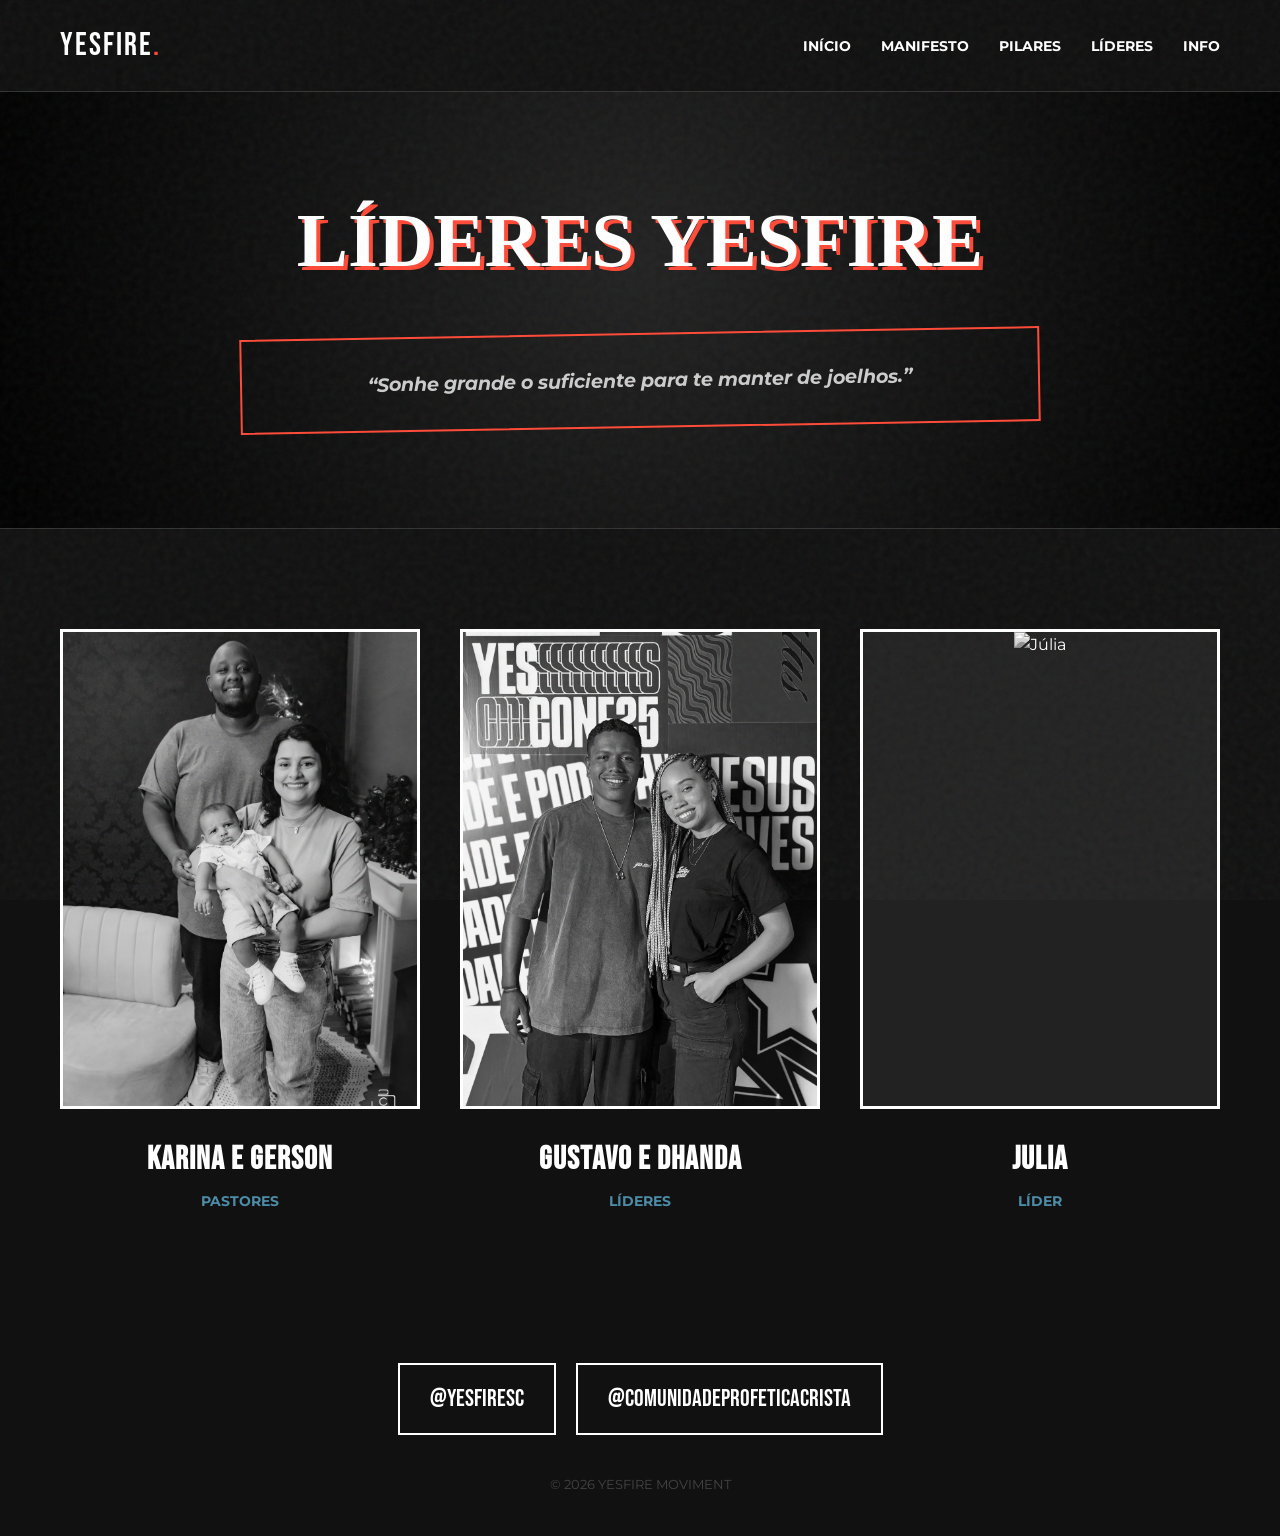
==== lideres.html @ 134ff61f "first commit" ====
<!DOCTYPE html>
<html lang="pt-BR">

<head>
    <meta charset="UTF-8">
    <meta name="viewport" content="width=device-width, initial-scale=1.0">
    <title>LÍDERES | YESFIRE MOVIMENT</title>
    <link rel="stylesheet" href="styles.css">
    <!-- Google Fonts -->
    <link rel="preconnect" href="https://fonts.googleapis.com">
    <link rel="preconnect" href="https://fonts.gstatic.com" crossorigin>
    <link
        href="https://fonts.googleapis.com/css2?family=Bebas+Neue&family=Montserrat:wght@400;700;900&family=Permanent+Marker&family=Rock+Salt&family=Rubik+Wet+Paint&display=swap"
        rel="stylesheet">
</head>

<body>

    <!-- Texture Overlay -->
    <div class="noise-overlay"></div>

    <!-- Header / Nav -->
    <header id="main-header">
        <div class="container header-content">
            <div class="logo">YESFIRE<span class="highlight">.</span></div>
            <nav>
                <ul class="nav-links">
                    <li><a href="index.html#hero">Início</a></li>
                    <li><a href="index.html#manifesto">Manifesto</a></li>
                    <li><a href="index.html#pilares">Pilares</a></li>
                    <li><a href="lideres.html" class="active">Líderes</a></li>
                    <li><a href="index.html#info">Info</a></li>
                </ul>
                <div class="burger">
                    <div class="line1"></div>
                    <div class="line2"></div>
                    <div class="line3"></div>
                </div>
            </nav>
        </div>
    </header>

    <!-- Mobile Menu -->
    <div class="mobile-menu">
        <ul>
            <li><a href="index.html#hero">Início</a></li>
            <li><a href="index.html#manifesto">Manifesto</a></li>
            <li><a href="index.html#pilares">Pilares</a></li>
            <li><a href="lideres.html">Líderes</a></li>
            <li><a href="index.html#info">Info</a></li>
        </ul>
    </div>

    <!-- Leaders Header -->
    <section class="leaders-hero">
        <div class="container">
            <h1 class="glitch-text" data-text="LÍDERES YESFIRE">LÍDERES YESFIRE</h1>
            <!-- Quote Box (Leadership Inspiration) -->
            <div class="quote-box">
                <p>“Sonhe grande o suficiente para te manter de joelhos.”</p>
            </div>
        </div>
    </section>

    <!-- Leaders Grid -->
    <section class="leaders-section">
        <div class="container">
            <div class="leaders-grid">

                <!-- Karina e Gerson -->
                <div class="leader-card fade-in">
                    <div class="photo-frame">
                        <img src="assets/lideres/GersonKarina.png" alt="Karina e Gerson" class="bw-photo">
                    </div>
                    <h3>KARINA E GERSON</h3>
                    <p class="role">Pastores</p>
                </div>

                <!-- Gustavo e Dhanda -->
                <div class="leader-card fade-in delay-1">
                    <div class="photo-frame">
                        <img src="assets/lideres/GustavoDhanda.png" alt="Gustavo e Dhanda" class="bw-photo">
                    </div>
                    <h3>GUSTAVO E DHANDA</h3>
                    <p class="role">Líderes</p>
                </div>

                <!-- Julia -->
                <div class="leader-card fade-in delay-2">
                    <div class="photo-frame">
                        <img src="assets/lideres/julia.png" alt="Júlia" class="bw-photo">
                    </div>
                    <h3>JULIA</h3>
                    <p class="role">Líder</p>
                </div>

            </div>
        </div>
    </section>

    <!-- Clean Footer -->
    <footer class="main-footer clean-footer">
        <div class="container">
            <div class="social-links">
                <a href="https://instagram.com/YESFIRESC" target="_blank" class="btn-social">
                    <span>@YESFIRESC</span>
                </a>
                <a href="https://instagram.com/comunidadeprofeticacrista" target="_blank" class="btn-social">
                    <span>@comunidadeprofeticacrista</span>
                </a>
            </div>
            <p class="copyright">&copy; 2026 YESFIRE MOVIMENT</p>
        </div>
    </footer>

    <script src="script.js"></script>
</body>

</html>
---- styles.css ----
/* 
 * YESFIRE MOVIMENT - STREET STYLE
 * Colors: Orange #ff4937 | Blue #4d8ca6 | White #fff | Black #000
 */

:root {
    --orange: #ff4937;
    --blue: #4d8ca6;
    --white: #ffffff;
    --black: #111111;
    --gray: #222222;
    --font-street: 'Permanents Marker', cursive;
    /* Fallback if font fails */
    --font-heading: 'Bebas Neue', sans-serif;
    --font-body: 'Montserrat', sans-serif;
    --font-hand: 'Rock Salt', cursive;
}

* {
    margin: 0;
    padding: 0;
    box-sizing: border-box;
}

html {
    scroll-behavior: smooth;
}

body {
    font-family: var(--font-body);
    background-color: var(--black);
    color: var(--white);
    overflow-x: hidden;
    line-height: 1.6;
}

/* --- TEXTURE OVERLAY --- */
.noise-overlay {
    position: fixed;
    top: 0;
    left: 0;
    width: 100%;
    height: 100%;
    pointer-events: none;
    z-index: 9999;
    opacity: 0.05;
    background-image: url("data:image/svg+xml,%3Csvg viewBox='0 0 200 200' xmlns='http://www.w3.org/2000/svg'%3E%3Cfilter id='noiseFilter'%3E%3CfeTurbulence type='fractalNoise' baseFrequency='0.65' numOctaves='3' stitchTiles='stitch'/%3E%3C/filter%3E%3Crect width='100%25' height='100%25' filter='url(%23noiseFilter)'/%3E%3C/svg%3E");
}

/* --- TYPOGRAPHY --- */
h1,
h2,
h3 {
    text-transform: uppercase;
}

.stencil {
    font-family: 'Bebas Neue';
    letter-spacing: 2px;
    border: 2px solid var(--white);
    padding: 5px 15px;
    display: inline-block;
    transform: rotate(-2deg);
}

.marker-font {
    font-family: 'Permanent Marker', cursive;
}

.orange-text {
    color: var(--orange);
}

.blue-text {
    color: var(--blue);
}

/* --- HEADER --- */
#main-header {
    position: fixed;
    top: 0;
    width: 100%;
    z-index: 1000;
    background: rgba(17, 17, 17, 0.95);
    backdrop-filter: blur(5px);
    border-bottom: 1px solid #333;
    padding: 15px 0;
    transition: all 0.3s ease;
}

.header-content {
    display: flex;
    justify-content: space-between;
    align-items: center;
}

.logo {
    font-family: 'Bebas Neue';
    font-size: 2rem;
    letter-spacing: 2px;
}

.logo .highlight {
    color: var(--orange);
}

.nav-links {
    display: flex;
    list-style: none;
    gap: 30px;
}

.nav-links a {
    color: var(--white);
    text-decoration: none;
    font-weight: 700;
    text-transform: uppercase;
    font-size: 0.9rem;
    transition: color 0.3s;
}

.nav-links a:hover {
    color: var(--orange);
    text-shadow: 0 0 10px rgba(255, 73, 55, 0.5);
}

.burger {
    display: none;
    cursor: pointer;
}

.burger div {
    width: 25px;
    height: 3px;
    background-color: var(--white);
    margin: 5px;
    transition: all 0.3s ease;
}

.mobile-menu {
    display: none;
}

/* --- HERO SECTION --- */
.hero-section {
    height: 100vh;
    display: flex;
    align-items: center;
    justify-content: center;
    text-align: center;
    position: relative;
    overflow: hidden;
}

.hero-bg {
    position: absolute;
    top: 0;
    left: 0;
    width: 100%;
    height: 100%;
    background: radial-gradient(circle at center, #222 0%, #000 100%);
    z-index: -1;
}

.hero-bg::after {
    content: '';
    position: absolute;
    width: 100%;
    height: 100%;
    background:
        linear-gradient(45deg, transparent 48%, #333 49%, #333 51%, transparent 52%),
        linear-gradient(-45deg, transparent 48%, #333 49%, #333 51%, transparent 52%);
    background-size: 60px 60px;
    opacity: 0.1;
}

.hero-content h1 {
    font-family: 'Permanent Marker', cursive;
    font-size: clamp(3rem, 10vw, 8rem);
    line-height: 0.9;
    margin-bottom: 20px;
    text-shadow: 4px 4px 0px var(--orange);
    transform: rotate(-3deg);
}

.hero-content .subtitle {
    font-size: clamp(1.5rem, 4vw, 3rem);
    margin-bottom: 30px;
}

.hero-tagline {
    font-family: 'Montserrat', sans-serif;
    font-weight: 700;
    letter-spacing: 3px;
    color: #888;
}

.scroll-indicator {
    position: absolute;
    bottom: 30px;
    left: 50%;
    transform: translateX(-50%);
    animation: bounce 2s infinite;
    font-size: 2rem;
    color: var(--blue);
}

@keyframes bounce {

    0%,
    20%,
    50%,
    80%,
    100% {
        transform: translateX(-50%) translateY(0);
    }

    40% {
        transform: translateX(-50%) translateY(-10px);
    }

    60% {
        transform: translateX(-50%) translateY(-5px);
    }
}

/* --- MANIFESTO SECTION --- */
.manifesto-section {
    padding: 100px 0;
    background: var(--black);
    border-bottom: 1px solid #333;
}

.container {
    max-width: 1200px;
    margin: 0 auto;
    padding: 0 20px;
}

/* --- MANIFESTO SECTION (Onda Dura Style) --- */
.manifesto-section {
    position: relative;
    padding: 150px 0;
    /* Image: Person tying shoes / Walking theme */
    background-image: url('https://images.unsplash.com/photo-1508609349937-5ec4ae374ebf?q=80&w=2070&auto=format&fit=crop');
    background-size: cover;
    background-position: center bottom;
    background-attachment: fixed;
    border-bottom: 1px solid #333;
    display: flex;
    align-items: center;
}

.manifesto-overlay {
    position: absolute;
    top: 0;
    left: 0;
    width: 100%;
    height: 100%;
    background: rgba(0, 0, 0, 0.7);
    /* Dark overlay */
    z-index: 1;
}

.manifesto-content {
    position: relative;
    z-index: 2;
    text-align: left;
    /* Aligned left like the reference */
    width: 100%;
}

.big-impact-text {
    font-family: 'Montserrat', sans-serif;
    font-weight: 900;
    font-size: clamp(3rem, 7vw, 6rem);
    line-height: 1.1;
    color: var(--white);
    margin-bottom: 30px;
    text-transform: none;
    /* Reference uses normal case/sentence case structure, but let's keep it powerful */
}

.big-impact-text .highlight-bg {
    color: var(--orange);
    font-family: 'Permanent Marker', cursive;
    /* Keeping the street touch */
}

.manifesto-subtext {
    display: flex;
    gap: 15px;
    flex-wrap: wrap;
}

.pill {
    background: rgba(255, 255, 255, 0.1);
    backdrop-filter: blur(5px);
    border: 1px solid rgba(255, 255, 255, 0.3);
    padding: 10px 25px;
    border-radius: 50px;
    font-family: 'Montserrat', sans-serif;
    font-weight: 700;
    font-size: 1.1rem;
    color: var(--white);
    text-transform: uppercase;
    transition: all 0.3s;
}

.pill:hover {
    background: var(--blue);
    border-color: var(--blue);
    transform: translateY(-5px);
}

/* --- PILLARS SECTION --- */
/* Restoring Shared .section-title styles */
.section-title {
    font-family: 'Bebas Neue';
    font-size: clamp(3rem, 6vw, 5rem);
    text-align: center;
    margin-bottom: 60px;
    /* Crucial spacing to prevent overlap */
    letter-spacing: 2px;
}

.pillars-section {
    padding: 100px 0;
    background-color: #0a0a0a;
    background-image: radial-gradient(#222 10%, transparent 10%);
    background-size: 20px 20px;
}

.pillars-container {
    display: flex;
    flex-wrap: wrap;
    justify-content: center;
    gap: 30px;
}

.pillar-card {
    background: var(--black);
    border: 2px solid var(--white);
    padding: 30px;
    width: 200px;
    text-align: center;
    position: relative;
    box-shadow: 10px 10px 0px var(--orange);
    transition: all 0.3s;
}

.pillar-card:hover {
    transform: translate(-5px, -5px);
    box-shadow: 15px 15px 0px var(--orange);
}

.pillar-number {
    position: absolute;
    top: -15px;
    left: -15px;
    background: var(--blue);
    color: var(--black);
    font-family: 'Bebas Neue';
    font-size: 1.5rem;
    padding: 5px 10px;
    border: 2px solid var(--white);
}

.pillar-card h3 {
    font-family: 'Bebas Neue';
    font-size: 2rem;
    margin: 15px 0 5px;
    letter-spacing: 1px;
}

.pillar-card p {
    font-size: 0.9rem;
    color: #aaa;
    font-style: italic;
}

/* --- THE WAY SECTION --- */
.way-section {
    padding: 120px 0;
    background: var(--orange);
    color: var(--black);
    text-align: center;
    clip-path: polygon(0 5%, 100% 0, 100% 95%, 0 100%);
}

.way-content h2 {
    font-size: clamp(2.5rem, 5vw, 4rem);
    margin-bottom: 30px;
    transform: rotate(-2deg);
    display: inline-block;
    border-bottom: 5px solid var(--black);
}

.quote-box {
    max-width: 800px;
    margin: 0 auto;
    font-weight: 700;
    font-size: 1.2rem;
}

.quote-box cite {
    display: block;
    margin-top: 20px;
    font-family: 'Bebas Neue';
    letter-spacing: 2px;
    font-size: 1.8rem;
    /* Increased size */
    color: var(--black);
}

/* --- VISION SECTION --- */
.vision-section {
    padding: 100px 0;
    text-align: center;
    background: #000;
}

.vision-text p {
    font-size: clamp(1.2rem, 3vw, 2rem);
    font-family: 'Bebas Neue';
    letter-spacing: 3px;
    color: #444;
    transition: color 0.5s;
    line-height: 1.2;
}

.vision-text p:hover {
    color: var(--white);
    text-shadow: 0 0 10px rgba(255, 255, 255, 0.5);
}

.highlight-text {
    color: var(--blue) !important;
    font-size: clamp(2rem, 4vw, 3rem) !important;
    margin-top: 30px;
}

/* --- INFO SECTION --- */
.info-section {
    padding: 80px 0;
    background: #111;
}

.info-grid {
    display: grid;
    grid-template-columns: repeat(auto-fit, minmax(250px, 1fr));
    gap: 40px;
    text-align: center;
}

.info-box h3 {
    color: var(--orange);
    font-family: 'Bebas Neue';
    font-size: 2rem;
    margin-bottom: 10px;
}

.info-box p {
    font-family: 'Montserrat';
    font-weight: 900;
    font-size: 1.5rem;
    text-transform: uppercase;
}

/* --- FOOTER --- */
.main-footer {
    padding: 80px 0 40px;
    background: var(--black);
    text-align: center;
    border-top: 1px solid #333;
}

.call-to-action {
    font-family: 'Permanent Marker';
    font-size: clamp(3rem, 6vw, 6rem);
    color: var(--white);
    margin-bottom: 10px;
}

.welcome {
    font-family: 'Rock Salt', cursive;
    color: var(--blue);
    font-size: 1.5rem;
    margin-bottom: 40px;
}

.social-links {
    display: flex;
    justify-content: center;
    gap: 20px;
    flex-wrap: wrap;
    margin-bottom: 40px;
}

.btn-social {
    padding: 15px 30px;
    border: 2px solid var(--white);
    color: var(--white);
    text-decoration: none;
    font-family: 'Bebas Neue';
    font-size: 1.5rem;
    transition: all 0.3s;
}

.btn-social:hover {
    background: var(--white);
    color: var(--black);
}

.btn-text {
    font-family: 'Montserrat';
    color: #888;
    text-decoration: none;
    padding: 15px 10px;
    align-self: center;
}

.btn-text:hover {
    color: var(--white);
}

.fire-counter {
    margin: 20px 0;
    font-size: 2rem;
    /* Reduced from 3rem */
}

.fire-counter .subtitle {
    font-family: 'Montserrat';
    font-size: 1rem;
    /* Smaller subtitle */
    color: var(--white);
    margin-top: 10px;
    letter-spacing: 1px;
    font-weight: 400;
}

#fire-icon {
    animation: flicker 2s infinite;
    display: block;
    /* Changed to block to stack properly */
}

@keyframes flicker {
    0% {
        opacity: 1;
        text-shadow: 0 0 10px orange;
    }

    50% {
        opacity: 0.7;
        text-shadow: 0 0 20px red;
    }

    100% {
        opacity: 1;
        text-shadow: 0 0 10px orange;
    }
}

.copyright {
    color: #444;
    font-size: 0.8rem;
}

/* --- RESPONSIVE --- */
@media (max-width: 768px) {
    .nav-links {
        display: none;
    }

    .burger {
        display: block;
    }

    .mobile-menu {
        position: fixed;
        top: 60px;
        right: -100%;
        width: 100%;
        height: calc(100vh - 60px);
        background: var(--black);
        display: flex;
        flex-direction: column;
        justify-content: center;
        align-items: center;
        transition: right 0.3s ease-in-out;
        z-index: 999;
    }

    .mobile-menu.active {
        right: 0;
    }

    .mobile-menu ul {
        list-style: none;
        text-align: center;
    }

    .mobile-menu ul li {
        margin: 20px 0;
    }

    .mobile-menu a {
        color: var(--white);
        text-decoration: none;
        font-size: 2rem;
        font-family: 'Bebas Neue';
    }
}

/* --- ANIMATIONS CLASSES --- */
.fade-in {
    opacity: 0;
    transform: translateY(30px);
    transition: opacity 0.6s ease-out, transform 0.6s ease-out;
}

.fade-in.visible {
    opacity: 1;
    transform: translateY(0);
}

.delay-1 {
    transition-delay: 0.2s;
}

.delay-2 {
    transition-delay: 0.4s;
}

.delay-3 {
    transition-delay: 0.6s;
}

/* --- LEADERS PAGE --- */
.leaders-hero {
    padding: 180px 0 100px;
    /* More padding top for fixed header */
    text-align: center;
    background: radial-gradient(circle at center, #222 0%, #000 100%);
    border-bottom: 1px solid #333;
}

.leaders-hero h1 {
    font-family: 'Permanent Marker', cursive;
    /* Keeping style */
    font-size: clamp(3rem, 6vw, 6rem);
    margin-bottom: 30px;
    text-shadow: 4px 4px 0px var(--orange);
}

.leaders-hero .quote-box {
    background: transparent;
    border: 2px solid var(--orange);
    padding: 30px;
    max-width: 800px;
    margin: 0 auto;
    font-style: italic;
    color: #ccc;
    transform: rotate(-1deg);
}

.leaders-section {
    padding: 100px 0;
    min-height: 60vh;
    background: #111;
}

.leaders-grid {
    display: grid;
    grid-template-columns: repeat(3, 1fr);
    /* 3 Columns Desktop strict */
    gap: 40px;
    text-align: center;
}

.leader-card {
    background: transparent;
    padding: 0;
    border: none;
    transition: transform 0.3s;
}

.photo-frame {
    width: 100%;
    aspect-ratio: 3 / 4;
    /* Portrait ratio for people */
    overflow: hidden;
    margin-bottom: 25px;
    border: 3px solid var(--white);
    position: relative;
    background: #222;
}

.bw-photo {
    width: 100%;
    height: 100%;
    object-fit: cover;
    filter: grayscale(100%);
    transition: all 0.5s ease;
}

/* Hover Effects */
.leader-card:hover .bw-photo {
    filter: grayscale(0%);
    /* Remove B&W */
    transform: scale(1.1);
}

.leader-card:hover .photo-frame {
    border-color: var(--orange);
    box-shadow: 0 0 20px rgba(255, 73, 55, 0.3);
}

.leader-card h3 {
    font-family: 'Bebas Neue';
    font-size: 2rem;
    color: var(--white);
    margin-bottom: 5px;
    letter-spacing: 1px;
}

.leader-card .role {
    font-family: 'Montserrat';
    color: var(--blue);
    font-weight: 700;
    text-transform: uppercase;
    font-size: 0.9rem;
}

/* --- CLEAN FOOTER (NO LINES) --- */
.clean-footer {
    border-top: none !important;
    background: var(--black);
    padding-top: 50px;
}

/* --- RESPONSIVE --- */
@media (max-width: 900px) {
    .leaders-grid {
        grid-template-columns: repeat(2, 1fr);
    }
}

@media (max-width: 768px) {
    .nav-links {
        display: none;
    }

    .burger {
        display: block;
    }

    .mobile-menu {
        position: fixed;
        top: 60px;
        right: -100%;
        width: 100%;
        height: calc(100vh - 60px);
        background: var(--black);
        display: flex;
        flex-direction: column;
        justify-content: center;
        align-items: center;
        transition: right 0.3s ease-in-out;
        z-index: 999;
    }

    .mobile-menu.active {
        right: 0;
    }

    .mobile-menu ul {
        list-style: none;
        text-align: center;
    }

    .mobile-menu ul li {
        margin: 20px 0;
    }

    .mobile-menu a {
        color: var(--white);
        text-decoration: none;
        font-size: 2rem;
        font-family: 'Bebas Neue';
    }

    /* Leaders Mobile */
    .leaders-grid {
        grid-template-columns: 1fr;
        /* 1 Column Mobile */
        gap: 60px;
    }
}
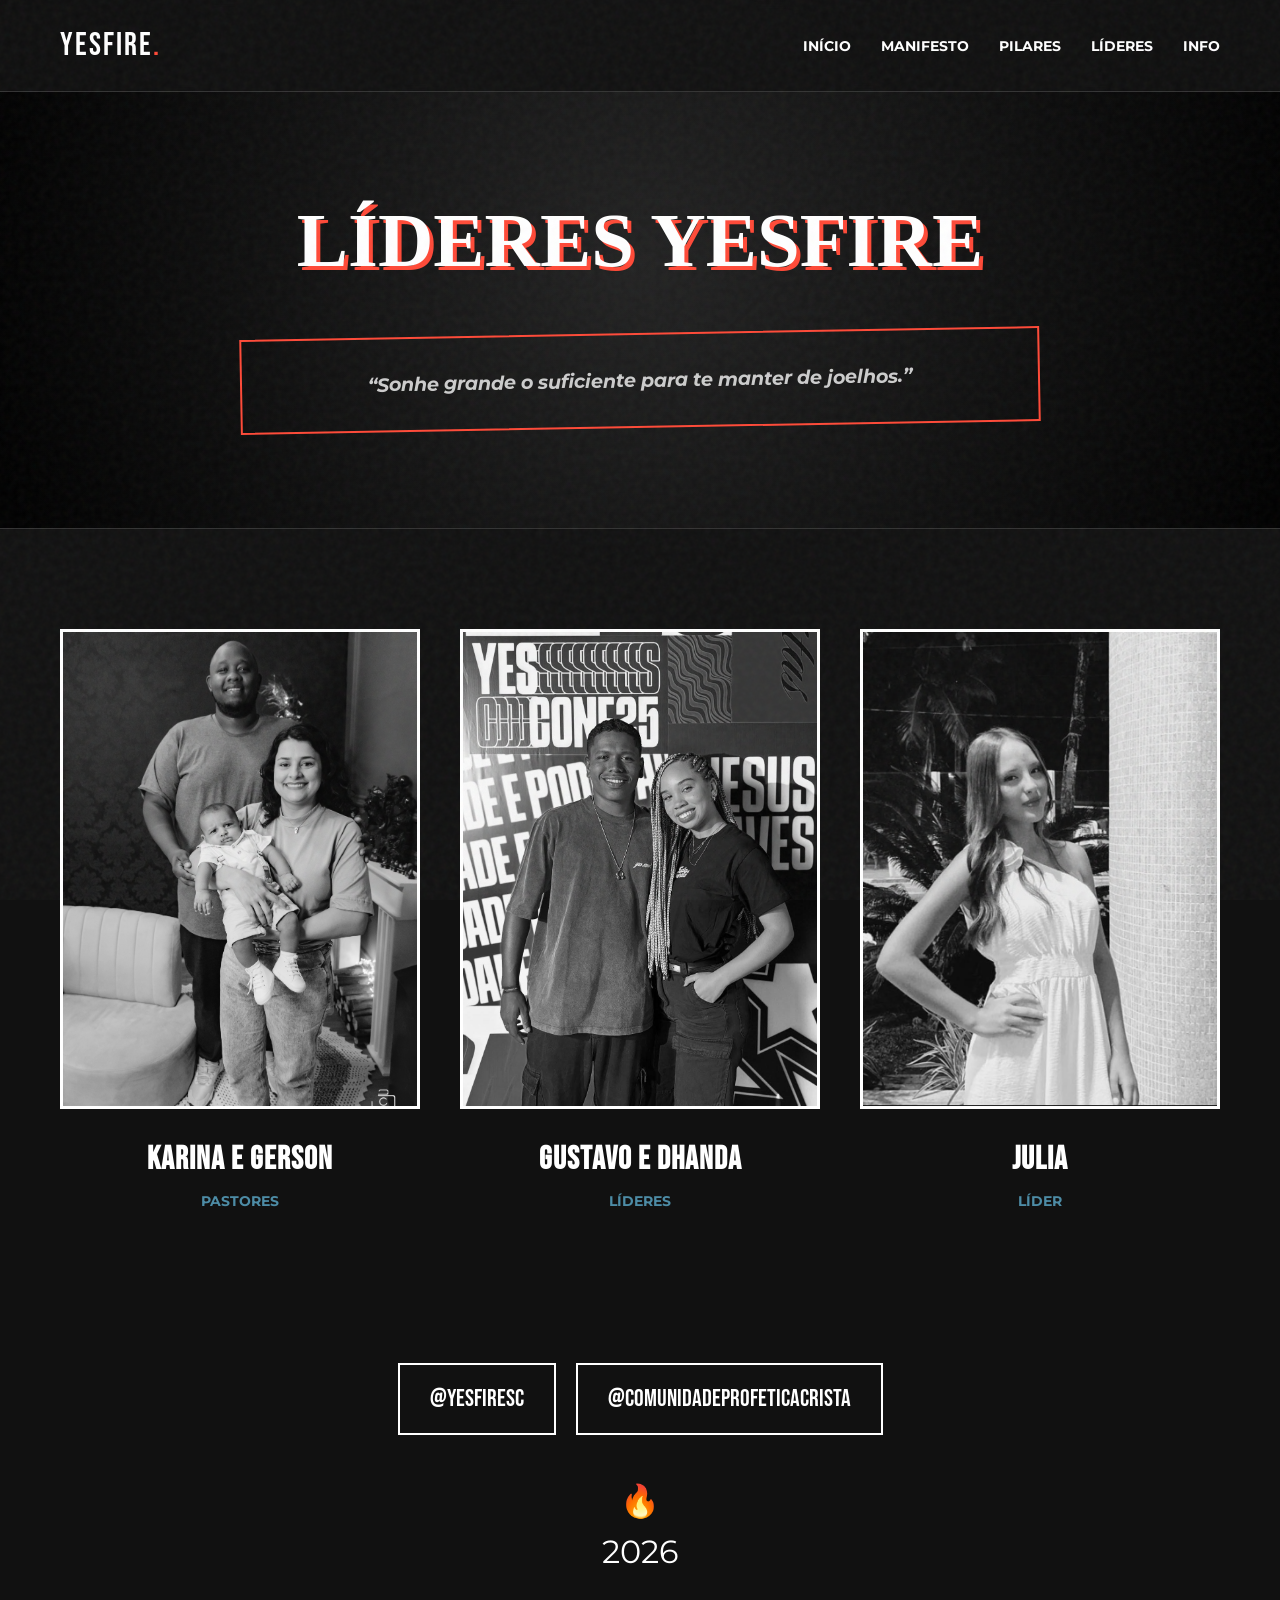
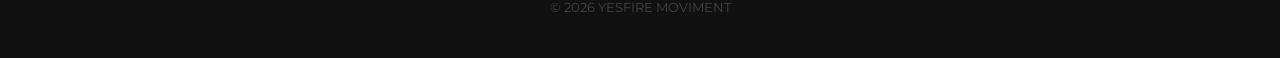
==== commit 7664729e: "acerto foto" ====
--- a/lideres.html
+++ b/lideres.html
@@ -88,7 +88,7 @@
                 <!-- Julia -->
                 <div class="leader-card fade-in delay-2">
                     <div class="photo-frame">
-                        <img src="assets/lideres/julia.png" alt="Júlia" class="bw-photo">
+                        <img src="assets/lideres/Julia.png" alt="Júlia" class="bw-photo">
                     </div>
                     <h3>JULIA</h3>
                     <p class="role">Líder</p>
@@ -109,6 +109,12 @@
                     <span>@comunidadeprofeticacrista</span>
                 </a>
             </div>
+
+            <div class="fire-counter">
+                <span id="fire-icon">🔥</span>
+                <span id="year-counter">2026</span>
+            </div>
+
             <p class="copyright">&copy; 2026 YESFIRE MOVIMENT</p>
         </div>
     </footer>
